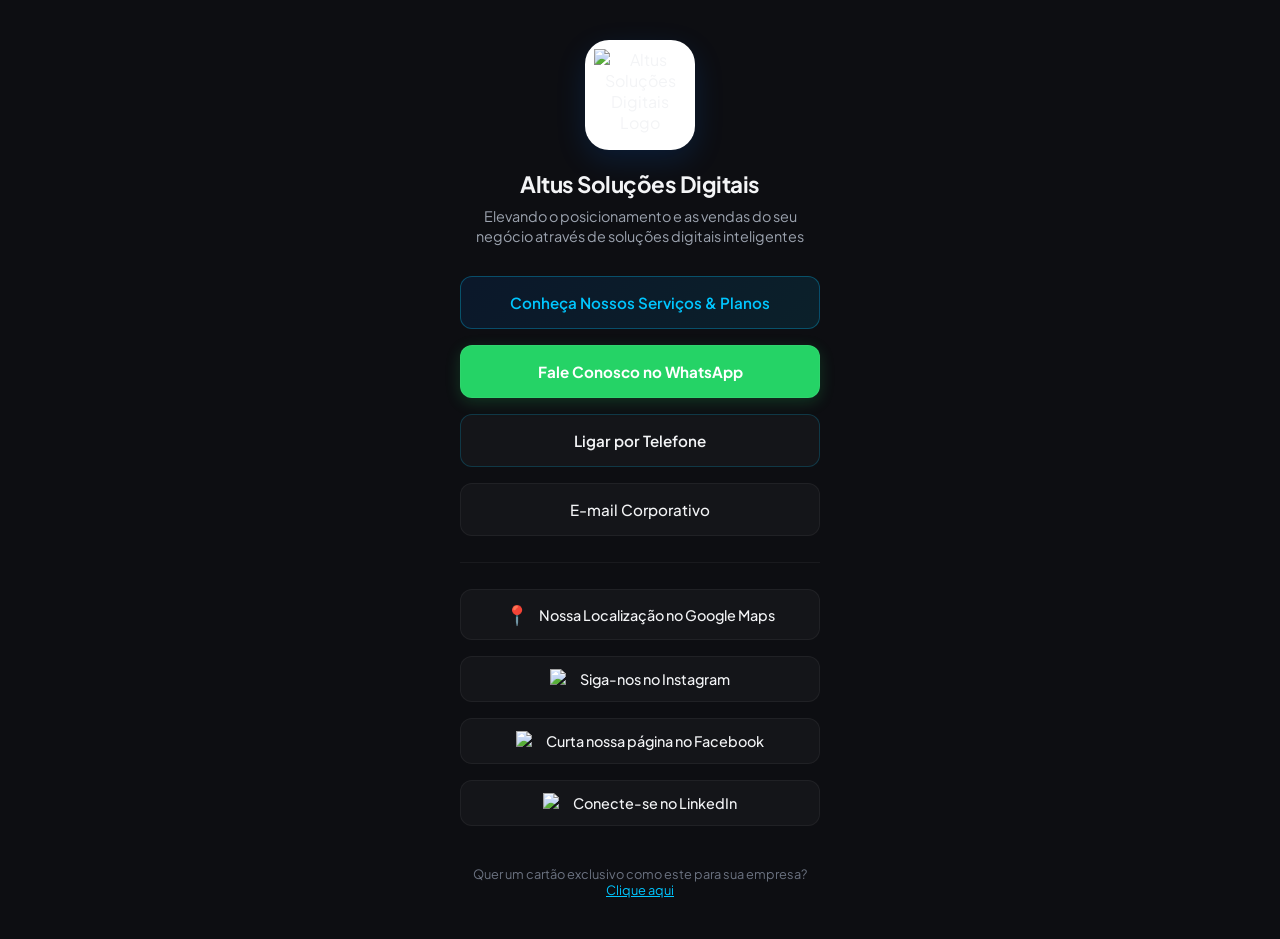
==== links/index.html @ b67b47e5 "links" ====
<!DOCTYPE html>
<html lang="pt-BR">
<head>
    <meta charset="UTF-8">
    <meta name="viewport" content="width=device-width, initial-scale=1.0">
    <meta name="description" content="Altus Soluções Digitais - Cartão de visitas digital. Conecte-se conosco e descubra como elevar o posicionamento da sua empresa na web.">
    <title>Altus Soluções Digitais | Links Úteis</title>

    <!-- Configurações Open Graph para o Compartilhamento no WhatsApp -->
    <meta property="og:type" content="website">
    <meta property="og:title" content="Altus Soluções Digitais | Links Úteis">
    <meta property="og:description" content="Elevando o posicionamento e as vendas do seu negócio através de soluções digitais inteligentes.">
    <meta property="og:url" content="https://keriston-lab.github.io/testecartaodevisita/">

    <!-- A imagem de miniatura (O Segredo do Card Grande) -->
    <meta property="og:image" content="https://keriston-lab.github.io/testecartaodevisita/logo.png">
    <meta property="og:image:secure_url" content="https://keriston-lab.github.io/testecartaodevisita/logo.png">
    <meta property="og:image:type" content="image/png">
    <meta property="og:image:width" content="1200">
    <meta property="og:image:height" content="630">

    <!-- Ícone da Aba do Navegador (Favicon) -->
    <link rel="icon" type="image/jpeg" href="logofavicon.jpg">
    
    <!-- Fonte Premium do Google -->
    <link rel="preconnect" href="https://fonts.googleapis.com">
    <link rel="preconnect" href="https://fonts.gstatic.com" crossorigin>
    <link href="https://fonts.googleapis.com/css2?family=Plus+Jakarta+Sans:wght@400;500;700&display=swap" rel="stylesheet">

    <style>
        * {
            margin: 0;
            padding: 0;
            box-sizing: border-box;
            font-family: 'Plus Jakarta Sans', sans-serif;
        }

        body {
            background-color: #0d0e12;
            color: #f3f4f6;
            display: flex;
            justify-content: center;
            align-items: center;
            min-height: 100vh;
            padding: 20px;
        }

        .container {
            width: 100%;
            max-width: 400px;
            text-align: center;
            padding: 20px;
        }

        /* Container do Logotipo Oficial */
        .logo-container {
            width: 110px;
            height: 110px;
            background-color: #ffffff;
            border-radius: 24px; /* Cantos suavizados modernos */
            margin: 0 auto 20px auto;
            display: flex;
            justify-content: center;
            align-items: center;
            overflow: hidden;
            padding: 8px;
            box-shadow: 0 10px 30px rgba(0, 114, 255, 0.15);
            border: 1px solid rgba(255, 255, 255, 0.1);
        }

        .logo-img {
            width: 100%;
            height: 100%;
            object-fit: contain;
        }

        h1 {
            font-size: 1.4rem;
            font-weight: 700;
            margin-bottom: 8px;
            letter-spacing: -0.5px;
        }

        .subtitle {
            font-size: 0.9rem;
            color: #9ca3af;
            margin-bottom: 30px;
            line-height: 1.4;
        }

        /* Estrutura de Botões (Links) */
        .links-area {
            display: flex;
            flex-direction: column;
            gap: 16px;
            margin-bottom: 40px;
        }

        .btn {
            display: flex;
            justify-content: center;
            align-items: center;
            padding: 16px 20px;
            border-radius: 12px;
            text-decoration: none;
            font-weight: 500;
            font-size: 0.95rem;
            transition: all 0.3s ease;
            border: 1px solid rgba(255, 255, 255, 0.05);
        }

        /* Botão Destaque Principal (WhatsApp) */
        .btn-primary {
            background-color: #25d366;
            color: #fff;
            font-weight: 700;
            box-shadow: 0 4px 15px rgba(37, 211, 102, 0.2);
        }

        .btn-primary:hover {
            transform: translateY(-2px);
            box-shadow: 0 6px 20px rgba(37, 211, 102, 0.4);
        }

        /* Botões Estilo Vidro/Corporativo */
        .btn-secondary {
            background-color: rgba(255, 255, 255, 0.03);
            color: #f3f4f6;
        }

        .btn-secondary:hover {
            background-color: rgba(255, 255, 255, 0.08);
            border-color: rgba(255, 255, 255, 0.15);
            transform: translateY(-2px);
        }

        /* Botão do Site/Portfólio (Gera curiosidade) */
        .btn-gradient {
            background: linear-gradient(135deg, rgba(0, 114, 255, 0.1), rgba(0, 198, 255, 0.1));
            color: #00c6ff;
            border: 1px solid rgba(0, 198, 255, 0.3);
            font-weight: 600;
        }

        .btn-gradient:hover {
            background: linear-gradient(135deg, rgba(0, 114, 255, 0.2), rgba(0, 198, 255, 0.2));
            transform: translateY(-2px);
        }

        /* Rodapé de Venda Passiva */
        .footer-cta {
            font-size: 0.8rem;
            color: #6b7280;
            text-decoration: none;
            display: inline-block;
            transition: color 0.3s;
        }

        .footer-cta span {
            color: #00c6ff;
            text-decoration: underline;
        }

        .footer-cta:hover {
            color: #9ca3af;
        }
    </style>
</head>
<body>

    <div class="container">
        <!-- Cabeçalho da Marca com Logotipo Oficial -->
        <div class="logo-container">
            <img src="logosemfundo.png" alt="Altus Soluções Digitais Logo" class="logo-img">
        </div>
        <h1>Altus Soluções Digitais</h1>
        <p class="subtitle">Elevando o posicionamento e as vendas do seu negócio através de soluções digitais inteligentes</p>

        <!-- Lista de Links Otimizada -->
        <div class="links-area">
            <!-- Link Isca para o Site Completo -->
            <a href="../index.html" class="btn btn-gradient">
                Conheça Nossos Serviços & Planos
            </a>

            <!-- Contatos Diretos de Alta Conversão -->
            <a href="https://wa.me/SEUNUMERODOWHATSAPP" target="_blank" class="btn btn-primary">
                Fale Conosco no WhatsApp
            </a>

            <a href="tel:SEUNUMERODOTELEFONE" class="btn btn-secondary" style="font-weight: 600; border-color: rgba(0, 198, 255, 0.2);">
                Ligar por Telefone
            </a>

            <a href="mailto:contato@altusdigital.net.br" class="btn btn-secondary">
                E-mail Corporativo
            </a>

            <!-- Divisor sutil para as Redes Sociais -->
            <div style="height: 1px; background: rgba(255,255,255,0.05); margin: 10px 0;"></div>

            <!-- Redes Sociais e Localização com Logos Oficiais -->
            <a href="LINK_DO_SEU_GOOGLE_MAPS" target="_blank" class="btn btn-secondary" style="font-size: 0.9rem; padding: 12px; gap: 10px;">
                <span style="font-size: 1.2rem; display: flex; align-items: center;">📍</span> Nossa Localização no Google Maps
            </a>

            <a href="LINK_DO_INSTAGRAM" target="_blank" class="btn btn-secondary" style="font-size: 0.9rem; padding: 12px; gap: 10px;">
                <img src="instagramlogosemlogo.png" alt="Instagram" style="width: 20px; height: 20px; object-fit: contain; display: block;">
                Siga-nos no Instagram
            </a>

            <a href="LINK_DO_FACEBOOK" target="_blank" class="btn btn-secondary" style="font-size: 0.9rem; padding: 12px; gap: 10px;">
                <img src="facebooklogosemfundo.png" alt="Facebook" style="width: 20px; height: 20px; object-fit: contain; display: block;">
                Curta nossa página no Facebook
            </a>

            <a href="LINK_DO_LINKEDIN" target="_blank" class="btn btn-secondary" style="font-size: 0.9rem; padding: 12px; gap: 10px;">
                <img src="linkedinlogosemfundo.png" alt="LinkedIn" style="width: 20px; height: 20px; object-fit: contain; display: block;">
                Conecte-se no LinkedIn
            </a>
        </div>

        <!-- Rodapé Comercial -->
        <a href="https://wa.me/SEUNUMERODOWHATSAPP?text=Quero%20um%20cartao%20digital%20como%20o%20seu" target="_blank" class="footer-cta">
            Quer um cartão exclusivo como este para sua empresa? <span>Clique aqui</span>
        </a>
    </div>

</body>
</html>
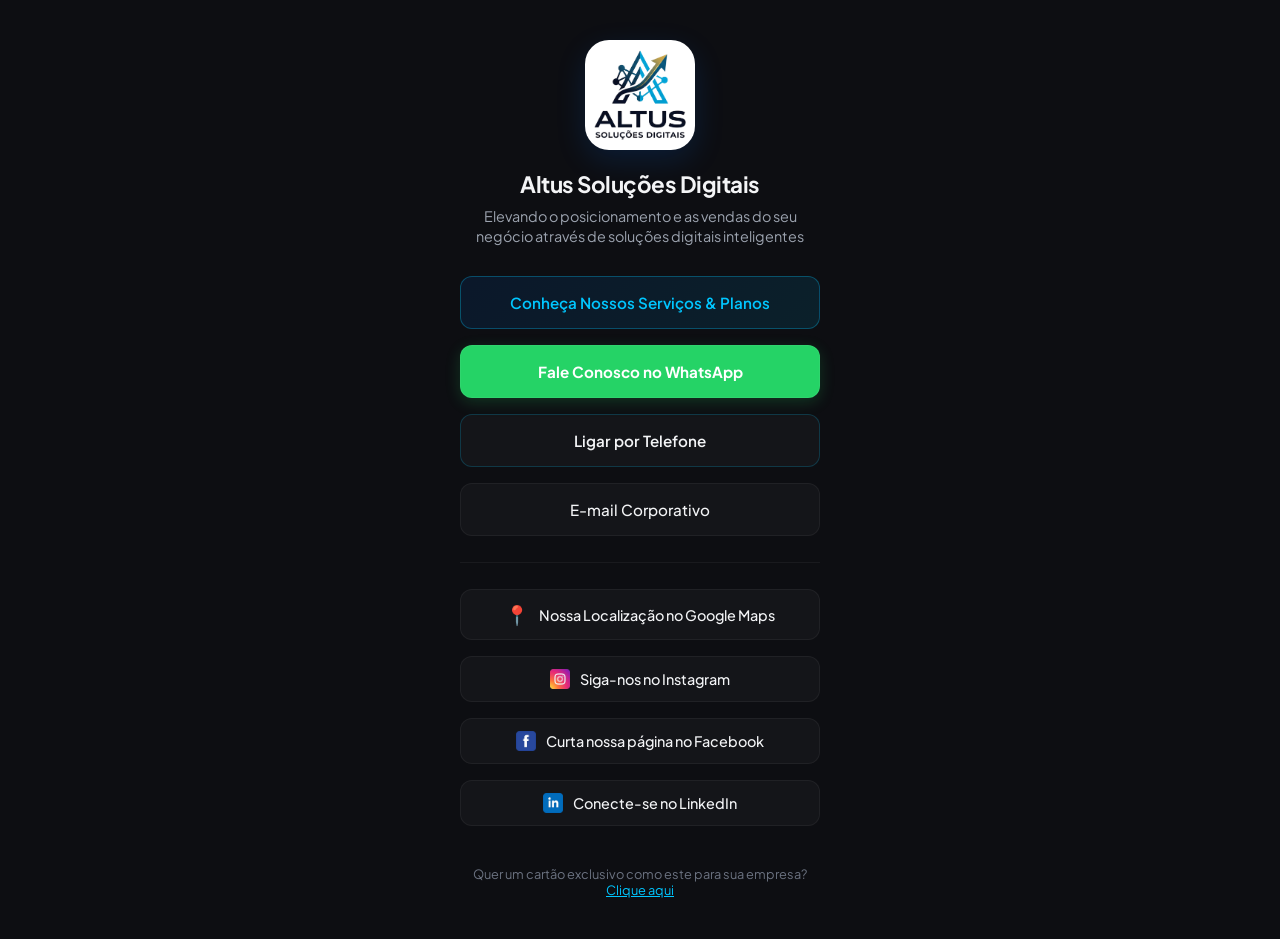
==== commit 638fc553: "Atualiza links de contato para números corretos no cartão de visita" ====
--- a/links/index.html
+++ b/links/index.html
@@ -184,11 +184,11 @@
             </a>
 
             <!-- Contatos Diretos de Alta Conversão -->
-            <a href="https://wa.me/SEUNUMERODOWHATSAPP" target="_blank" class="btn btn-primary">
+            <a href="https://wa.me/5519991468640" target="_blank" class="btn btn-primary">
                 Fale Conosco no WhatsApp
             </a>
 
-            <a href="tel:SEUNUMERODOTELEFONE" class="btn btn-secondary" style="font-weight: 600; border-color: rgba(0, 198, 255, 0.2);">
+            <a href="tel:5519991468640" class="btn btn-secondary" style="font-weight: 600; border-color: rgba(0, 198, 255, 0.2);">
                 Ligar por Telefone
             </a>
 
@@ -200,28 +200,28 @@
             <div style="height: 1px; background: rgba(255,255,255,0.05); margin: 10px 0;"></div>
 
             <!-- Redes Sociais e Localização com Logos Oficiais -->
-            <a href="LINK_DO_SEU_GOOGLE_MAPS" target="_blank" class="btn btn-secondary" style="font-size: 0.9rem; padding: 12px; gap: 10px;">
+            <a href="https://maps.google.com/?q=SEU_ENDERECO" target="_blank" class="btn btn-secondary" style="font-size: 0.9rem; padding: 12px; gap: 10px;">
                 <span style="font-size: 1.2rem; display: flex; align-items: center;">📍</span> Nossa Localização no Google Maps
             </a>
 
-            <a href="LINK_DO_INSTAGRAM" target="_blank" class="btn btn-secondary" style="font-size: 0.9rem; padding: 12px; gap: 10px;">
+            <a href="https://www.instagram.com/seu_perfil" target="_blank" class="btn btn-secondary" style="font-size: 0.9rem; padding: 12px; gap: 10px;">
                 <img src="instagramlogosemlogo.png" alt="Instagram" style="width: 20px; height: 20px; object-fit: contain; display: block;">
                 Siga-nos no Instagram
             </a>
 
-            <a href="LINK_DO_FACEBOOK" target="_blank" class="btn btn-secondary" style="font-size: 0.9rem; padding: 12px; gap: 10px;">
+            <a href="https://www.facebook.com/seu_perfil" target="_blank" class="btn btn-secondary" style="font-size: 0.9rem; padding: 12px; gap: 10px;">
                 <img src="facebooklogosemfundo.png" alt="Facebook" style="width: 20px; height: 20px; object-fit: contain; display: block;">
                 Curta nossa página no Facebook
             </a>
 
-            <a href="LINK_DO_LINKEDIN" target="_blank" class="btn btn-secondary" style="font-size: 0.9rem; padding: 12px; gap: 10px;">
+            <a href="https://www.linkedin.com/in/seu_perfil" target="_blank" class="btn btn-secondary" style="font-size: 0.9rem; padding: 12px; gap: 10px;">
                 <img src="linkedinlogosemfundo.png" alt="LinkedIn" style="width: 20px; height: 20px; object-fit: contain; display: block;">
                 Conecte-se no LinkedIn
             </a>
         </div>
 
         <!-- Rodapé Comercial -->
-        <a href="https://wa.me/SEUNUMERODOWHATSAPP?text=Quero%20um%20cartao%20digital%20como%20o%20seu" target="_blank" class="footer-cta">
+        <a href="https://wa.me/5519991468640?text=Quero%20um%20cartao%20digital%20como%20o%20seu" target="_blank" class="footer-cta">
             Quer um cartão exclusivo como este para sua empresa? <span>Clique aqui</span>
         </a>
     </div>
